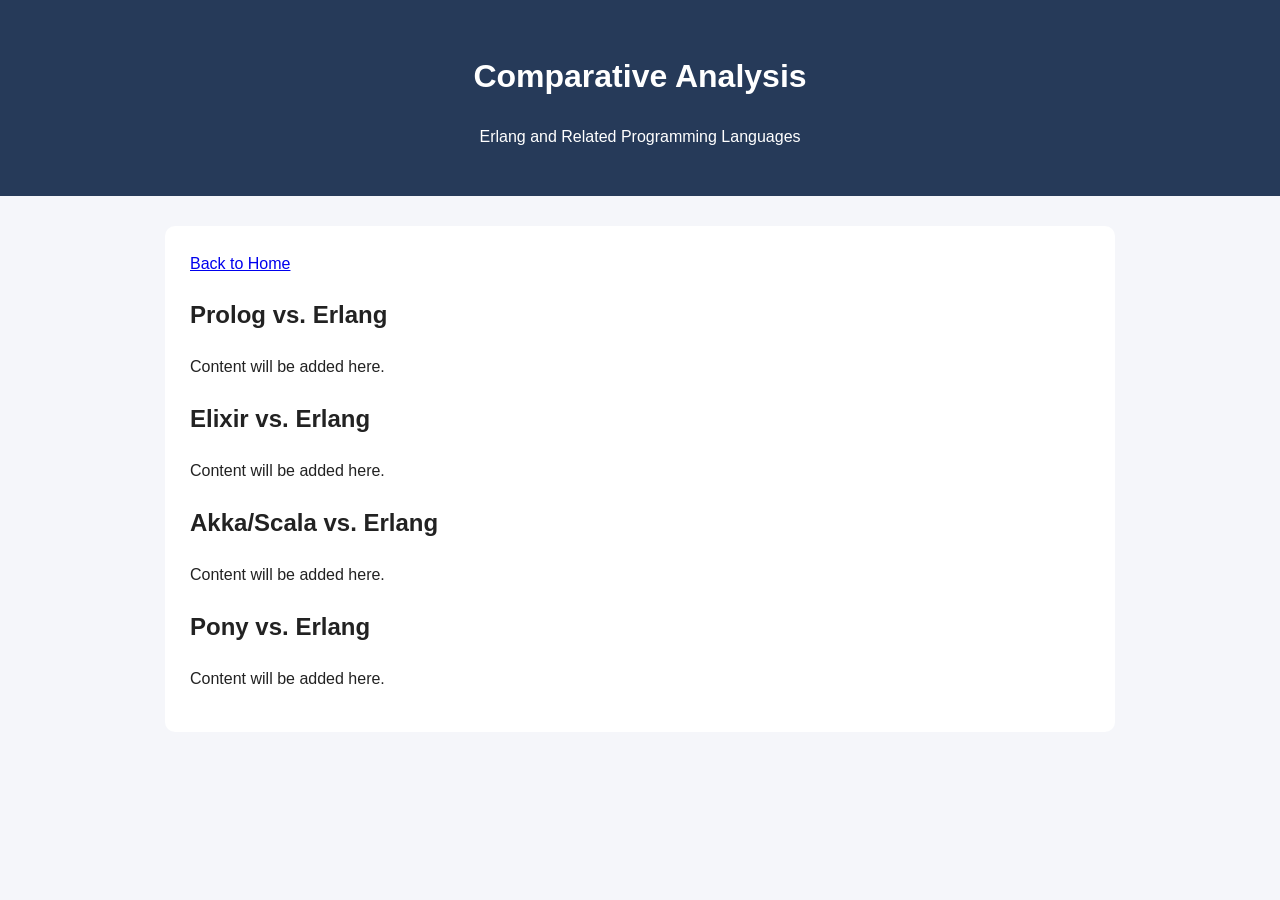
==== sections/comparative-analysis.html @ d89b7de0 "Add comparative-analysis.html for language comparison" ====
<!DOCTYPE html>
<html lang="en">
<head>
    <meta charset="UTF-8">
    <meta name="viewport"
          content="width=device-width, initial-scale=1.0">
    <title>Comparative Analysis - Erlang</title>
    <link rel="stylesheet" href="../style.css">
</head>
<body>
    <header>
        <h1>Comparative Analysis</h1>
        <p>Erlang and Related Programming Languages</p>
    </header>

    <main>
        <a href="../index.html">Back to Home</a>

        <h2>Prolog vs. Erlang</h2>
        <p>Content will be added here.</p>

        <h2>Elixir vs. Erlang</h2>
        <p>Content will be added here.</p>

        <h2>Akka/Scala vs. Erlang</h2>
        <p>Content will be added here.</p>

        <h2>Pony vs. Erlang</h2>
        <p>Content will be added here.</p>
    </main>
</body>
</html>
---- style.css ----
body {
    font-family: Arial, sans-serif;
    margin: 0;
    background-color: #f5f6fa;
    color: #222;
    line-height: 1.6;
}

header {
    background-color: #263a59;
    color: white;
    padding: 30px;
    text-align: center;
}

main {
    max-width: 900px;
    margin: 30px auto;
    padding: 25px;
    background: white;
    border-radius: 10px;
}

nav {
    display: flex;
    gap: 15px;
    flex-wrap: wrap;
}

nav a {
    padding: 10px 15px;
    background: #263a59;
    color: white;
    text-decoration: none;
    border-radius: 5px;
}

nav a:hover {
    background: #45638f;
}
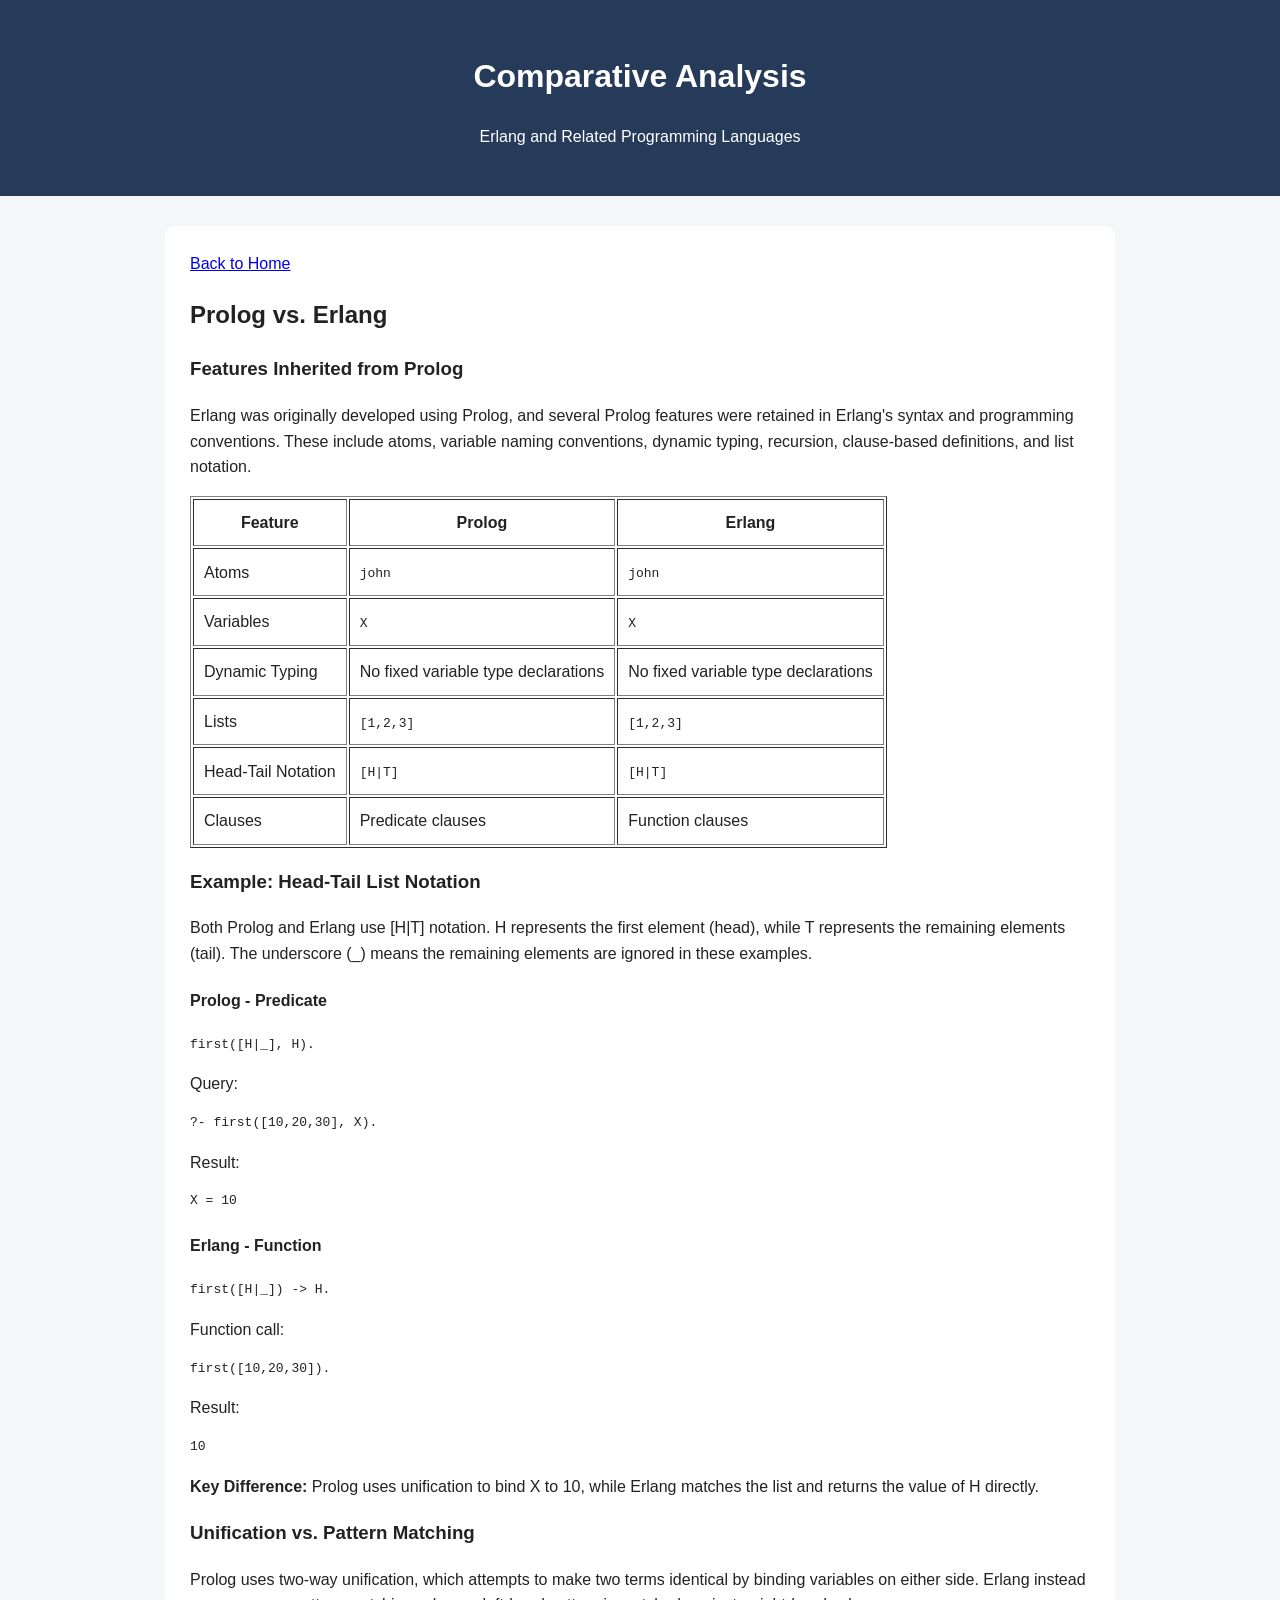
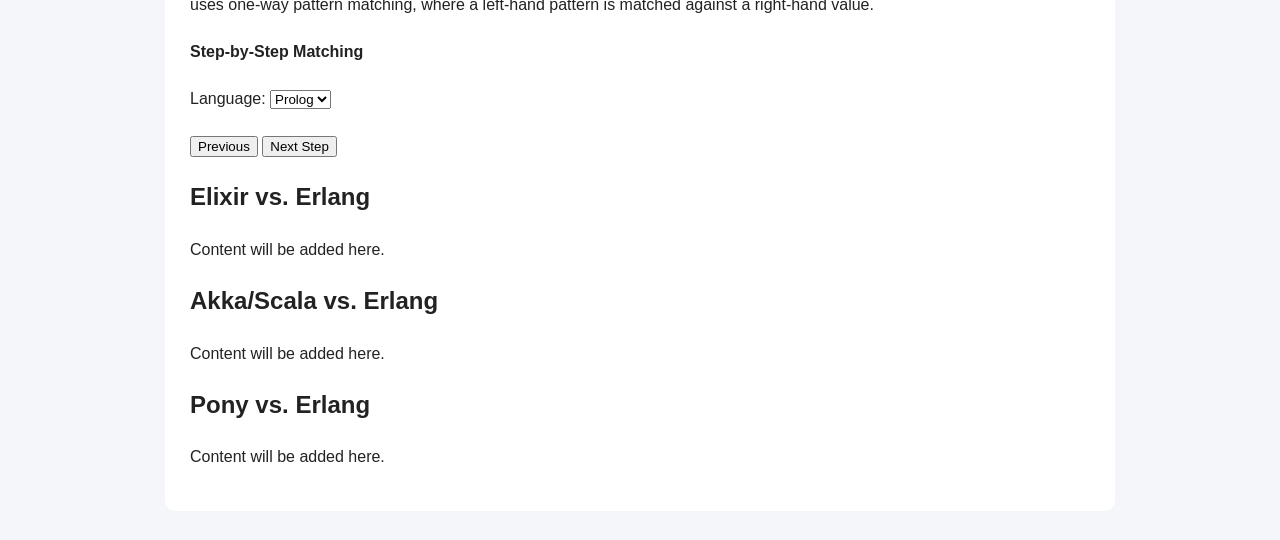
==== commit b9f0af18: "Add Prolog vs. Erlang comparison section Added a section comparing Prolog and Erlang, detailing feat" ====
--- a/sections/comparative-analysis.html
+++ b/sections/comparative-analysis.html
@@ -17,8 +17,127 @@
     <main>
         <a href="../index.html">Back to Home</a>
 
-        <h2>Prolog vs. Erlang</h2>
-        <p>Content will be added here.</p>
+        
+<section id="prolog">
+    <h2>Prolog vs. Erlang</h2>
+
+    <h3>Features Inherited from Prolog</h3>
+
+    <p>
+        Erlang was originally developed using Prolog,
+        and several Prolog features were retained in
+        Erlang's syntax and programming conventions.
+        These include atoms, variable naming conventions,
+        dynamic typing, recursion, clause-based definitions,
+        and list notation.
+    </p>
+
+    <table border="1" cellpadding="10">
+        <thead>
+            <tr>
+                <th>Feature</th>
+                <th>Prolog</th>
+                <th>Erlang</th>
+            </tr>
+        </thead>
+        <tbody>
+            <tr>
+                <td>Atoms</td>
+                <td><code>john</code></td>
+                <td><code>john</code></td>
+            </tr>
+            <tr>
+                <td>Variables</td>
+                <td><code>X</code></td>
+                <td><code>X</code></td>
+            </tr>
+            <tr>
+                <td>Dynamic Typing</td>
+                <td>No fixed variable type declarations</td>
+                <td>No fixed variable type declarations</td>
+            </tr>
+            <tr>
+                <td>Lists</td>
+                <td><code>[1,2,3]</code></td>
+                <td><code>[1,2,3]</code></td>
+            </tr>
+            <tr>
+                <td>Head-Tail Notation</td>
+                <td><code>[H|T]</code></td>
+                <td><code>[H|T]</code></td>
+            </tr>
+            <tr>
+                <td>Clauses</td>
+                <td>Predicate clauses</td>
+                <td>Function clauses</td>
+            </tr>
+        </tbody>
+    </table>
+
+    <h3>Example: Head-Tail List Notation</h3>
+
+    <p>
+        Both Prolog and Erlang use [H|T] notation.
+        H represents the first element (head), while
+        T represents the remaining elements (tail).
+        The underscore (_) means the remaining
+        elements are ignored in these examples.
+    </p>
+
+    <h4>Prolog - Predicate</h4>
+    <pre><code>first([H|_], H).</code></pre>
+
+    <p>Query:</p>
+    <pre><code>?- first([10,20,30], X).</code></pre>
+
+    <p>Result:</p>
+    <pre><code>X = 10</code></pre>
+
+    <h4>Erlang - Function</h4>
+    <pre><code>first([H|_]) -> H.</code></pre>
+
+    <p>Function call:</p>
+    <pre><code>first([10,20,30]).</code></pre>
+
+    <p>Result:</p>
+    <pre><code>10</code></pre>
+
+    <p>
+        <strong>Key Difference:</strong>
+        Prolog uses unification to bind X to 10,
+        while Erlang matches the list and returns
+        the value of H directly.
+    </p>
+
+    
+<h3>Unification vs. Pattern Matching</h3>
+
+<p>
+    Prolog uses two-way unification, which attempts
+    to make two terms identical by binding variables
+    on either side. Erlang instead uses one-way
+    pattern matching, where a left-hand pattern
+    is matched against a right-hand value.
+</p>
+
+<div class="matching-demo">
+    <h4>Step-by-Step Matching</h4>
+
+    <label for="language-choice">Language:</label>
+    <select id="language-choice">
+        <option value="prolog">Prolog</option>
+        <option value="erlang">Erlang</option>
+    </select>
+
+    <h4 id="matching-title"></h4>
+    <pre><code id="matching-expression"></code></pre>
+    <p id="matching-explanation"></p>
+
+    <button id="matching-prev">Previous</button>
+    <button id="matching-next">Next Step</button>
+</div>
+</section>
+
 
         <h2>Elixir vs. Erlang</h2>
         <p>Content will be added here.</p>
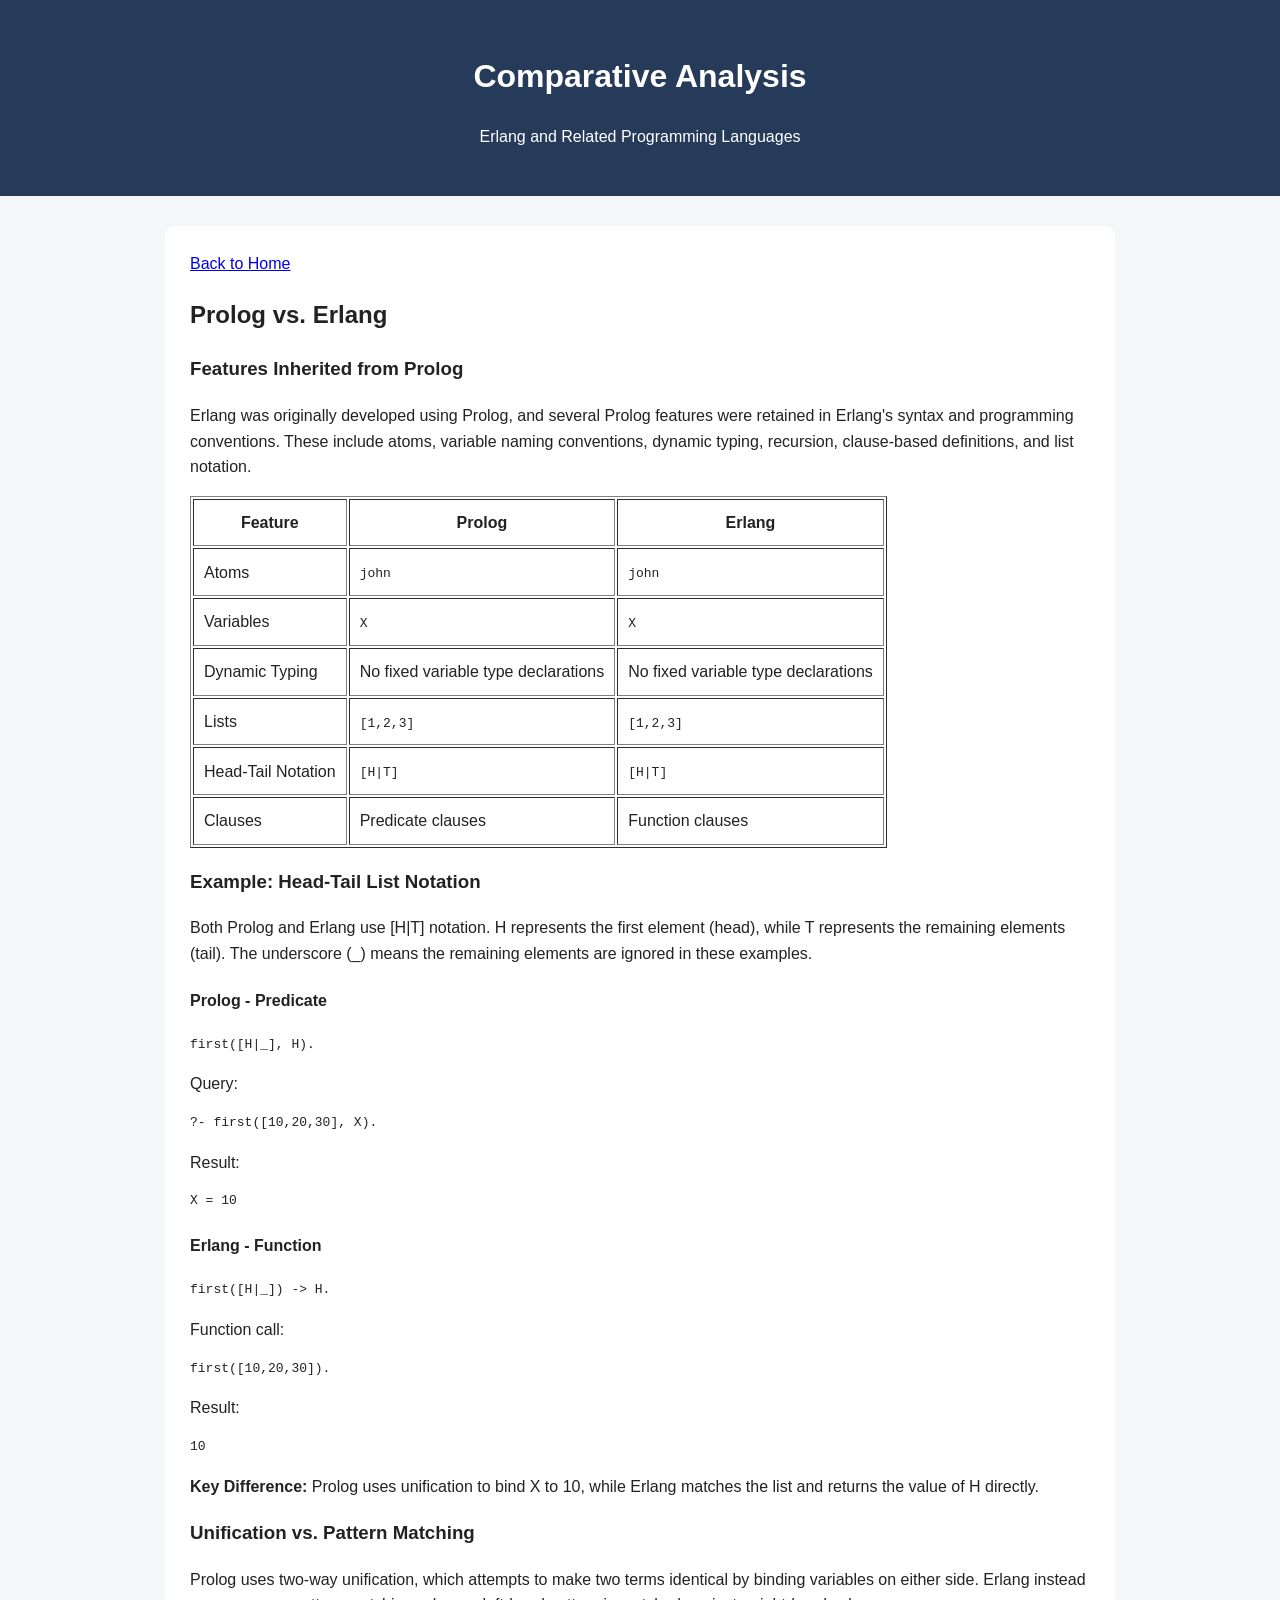
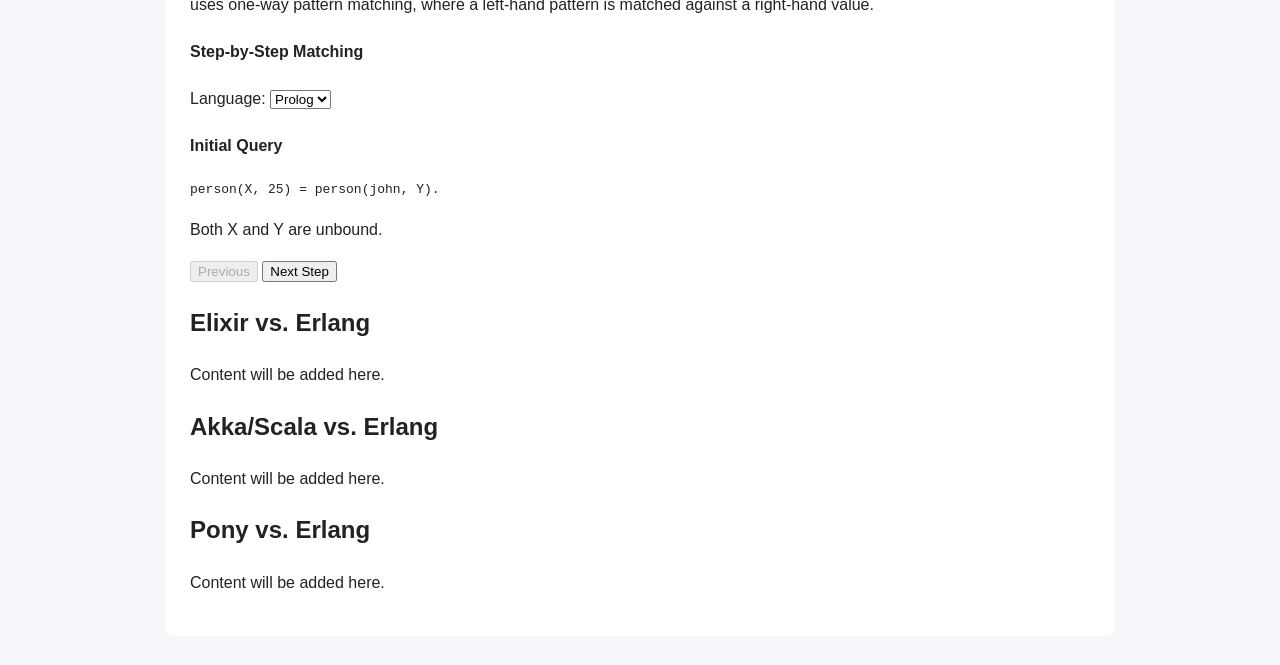
==== commit d9bc3b81: "Add script tag for external JavaScript file" ====
--- a/sections/comparative-analysis.html
+++ b/sections/comparative-analysis.html
@@ -148,5 +148,7 @@
         <h2>Pony vs. Erlang</h2>
         <p>Content will be added here.</p>
     </main>
+
+    <script src="../script.js"></script>
 </body>
 </html>
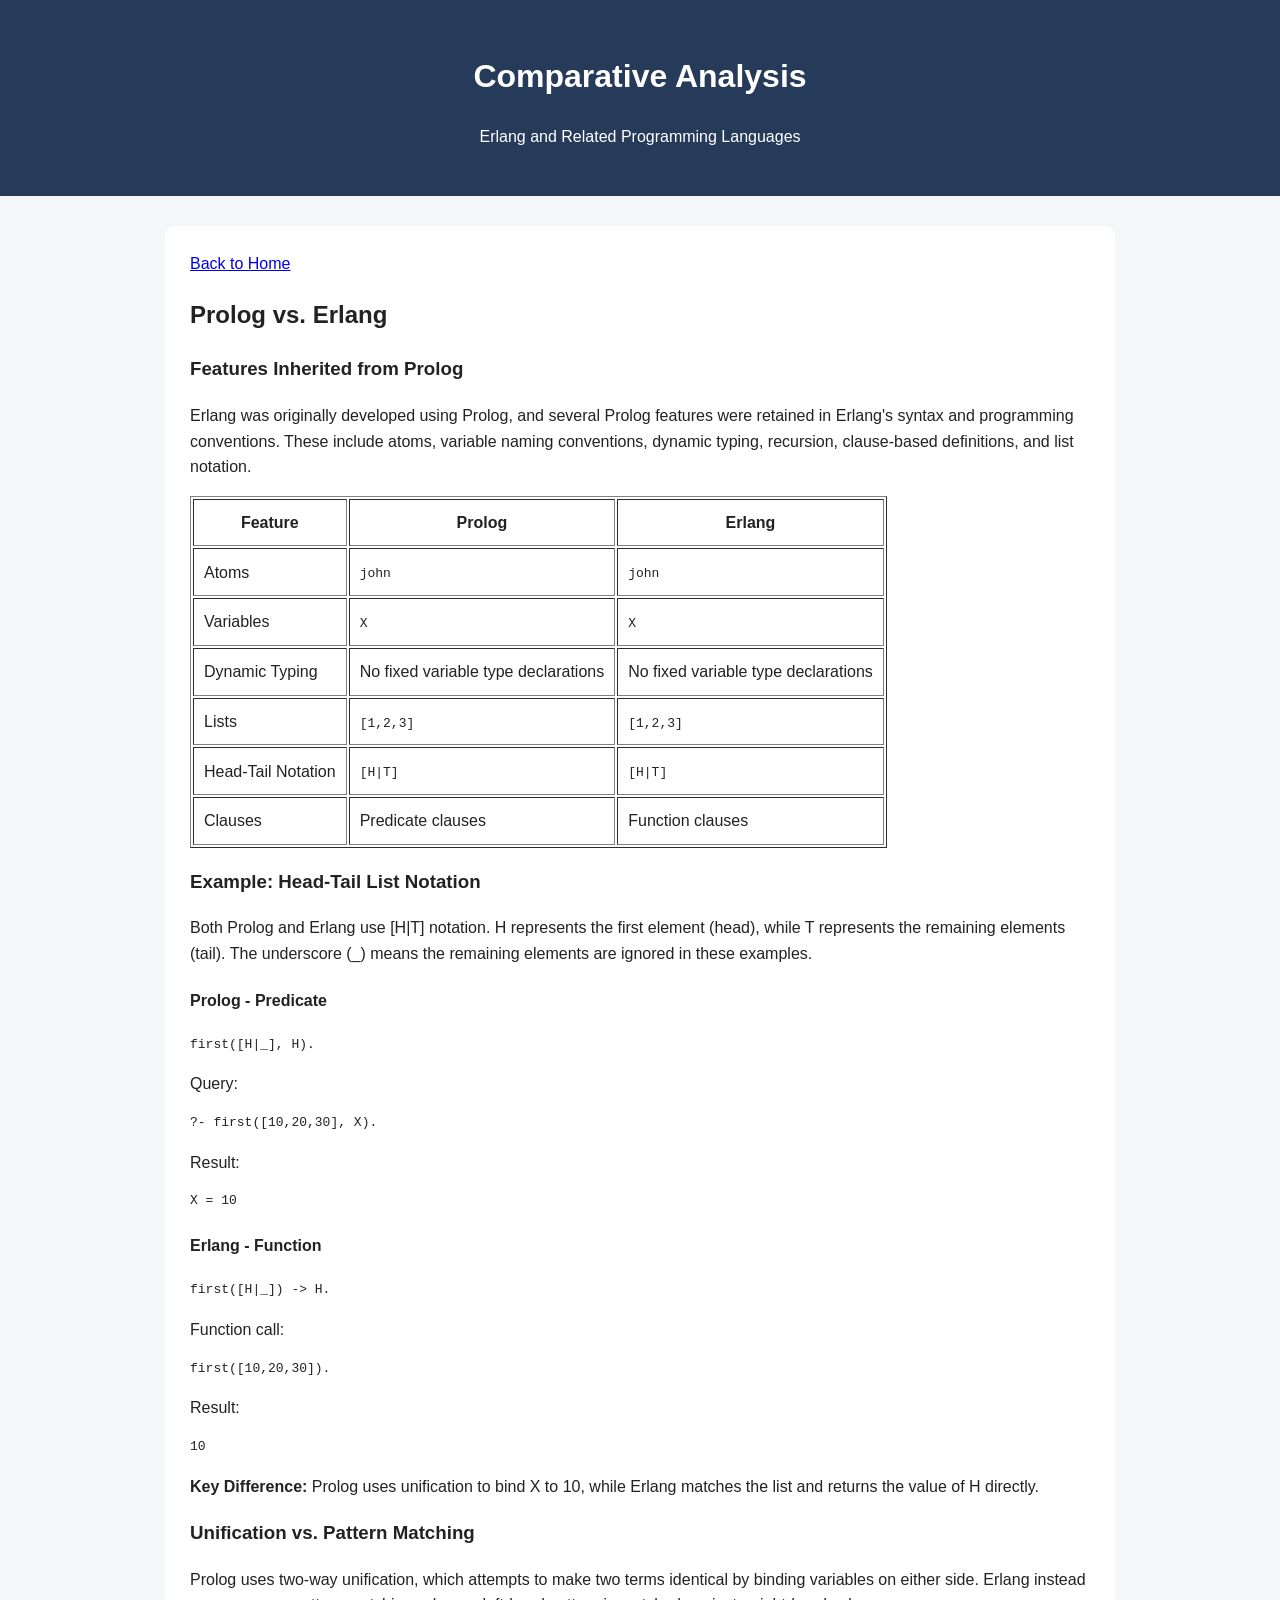
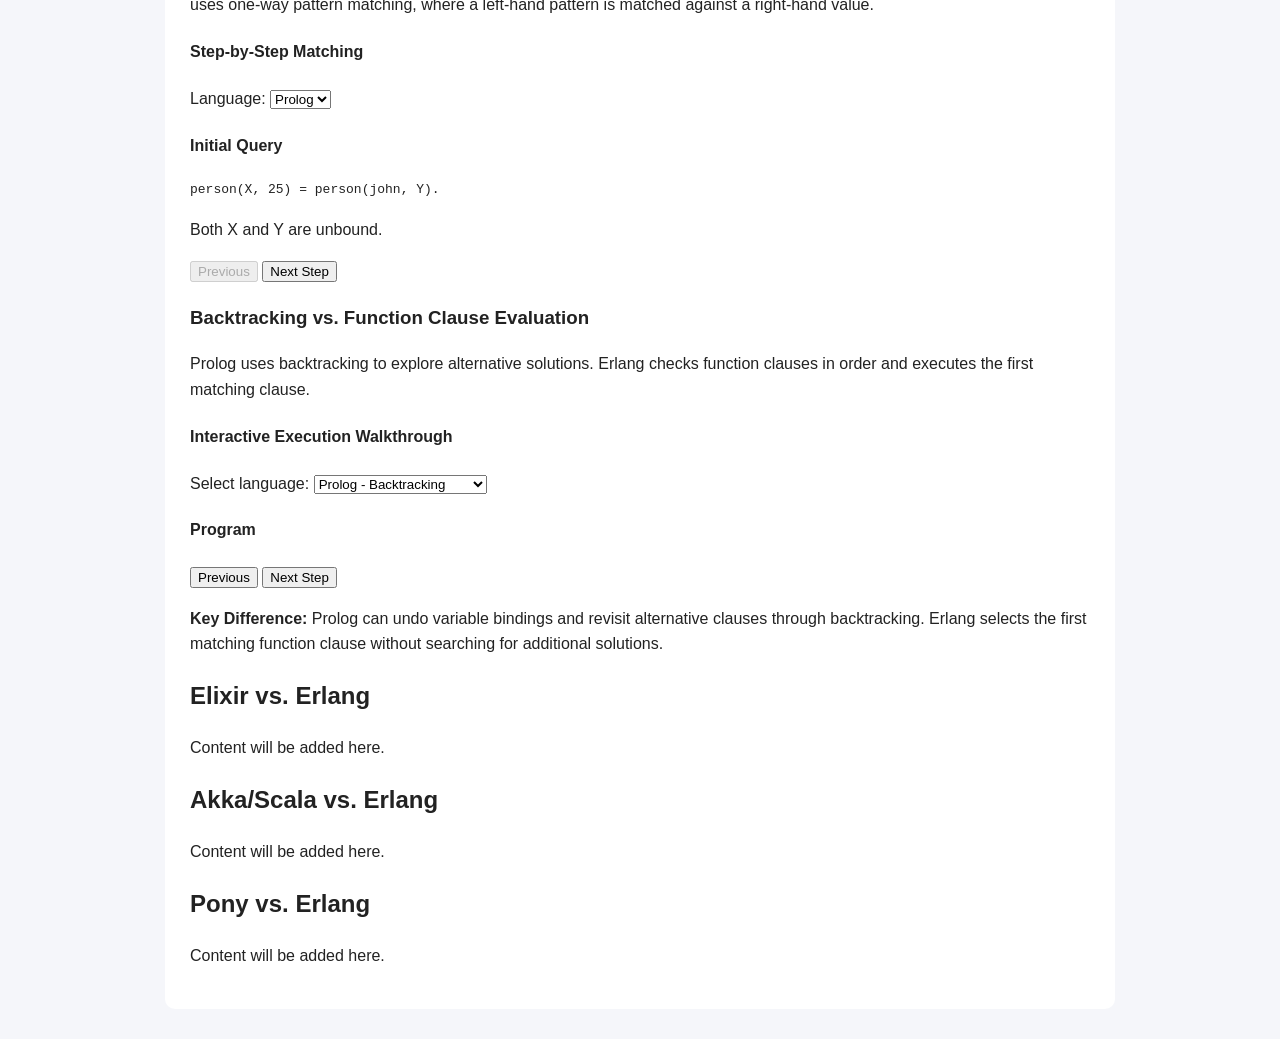
==== commit d6d574c7: "Add comparative analysis of Prolog and Erlang Added a section comparing backtracking in Prolog with " ====
--- a/sections/comparative-analysis.html
+++ b/sections/comparative-analysis.html
@@ -136,6 +136,46 @@
     <button id="matching-prev">Previous</button>
     <button id="matching-next">Next Step</button>
 </div>
+
+
+<h3>Backtracking vs. Function Clause Evaluation</h3>
+
+<p>
+    Prolog uses backtracking to explore alternative
+    solutions. Erlang checks function clauses in order
+    and executes the first matching clause.
+</p>
+
+<div class="backtracking-demo">
+    <h4>Interactive Execution Walkthrough</h4>
+
+    <label for="trace-language">Select language:</label>
+    <select id="trace-language">
+        <option value="prolog">Prolog - Backtracking</option>
+        <option value="erlang">Erlang - Clause Selection</option>
+    </select>
+
+    <h4>Program</h4>
+    <pre><code id="trace-program"></code></pre>
+
+    <p id="trace-progress"></p>
+    <h4 id="trace-title"></h4>
+
+    <pre><code id="trace-code"></code></pre>
+    <p id="trace-explanation"></p>
+
+    <button id="trace-prev">Previous</button>
+    <button id="trace-next">Next Step</button>
+</div>
+
+<p>
+    <strong>Key Difference:</strong>
+    Prolog can undo variable bindings and revisit
+    alternative clauses through backtracking.
+    Erlang selects the first matching function clause
+    without searching for additional solutions.
+</p>
+
 </section>
 
 
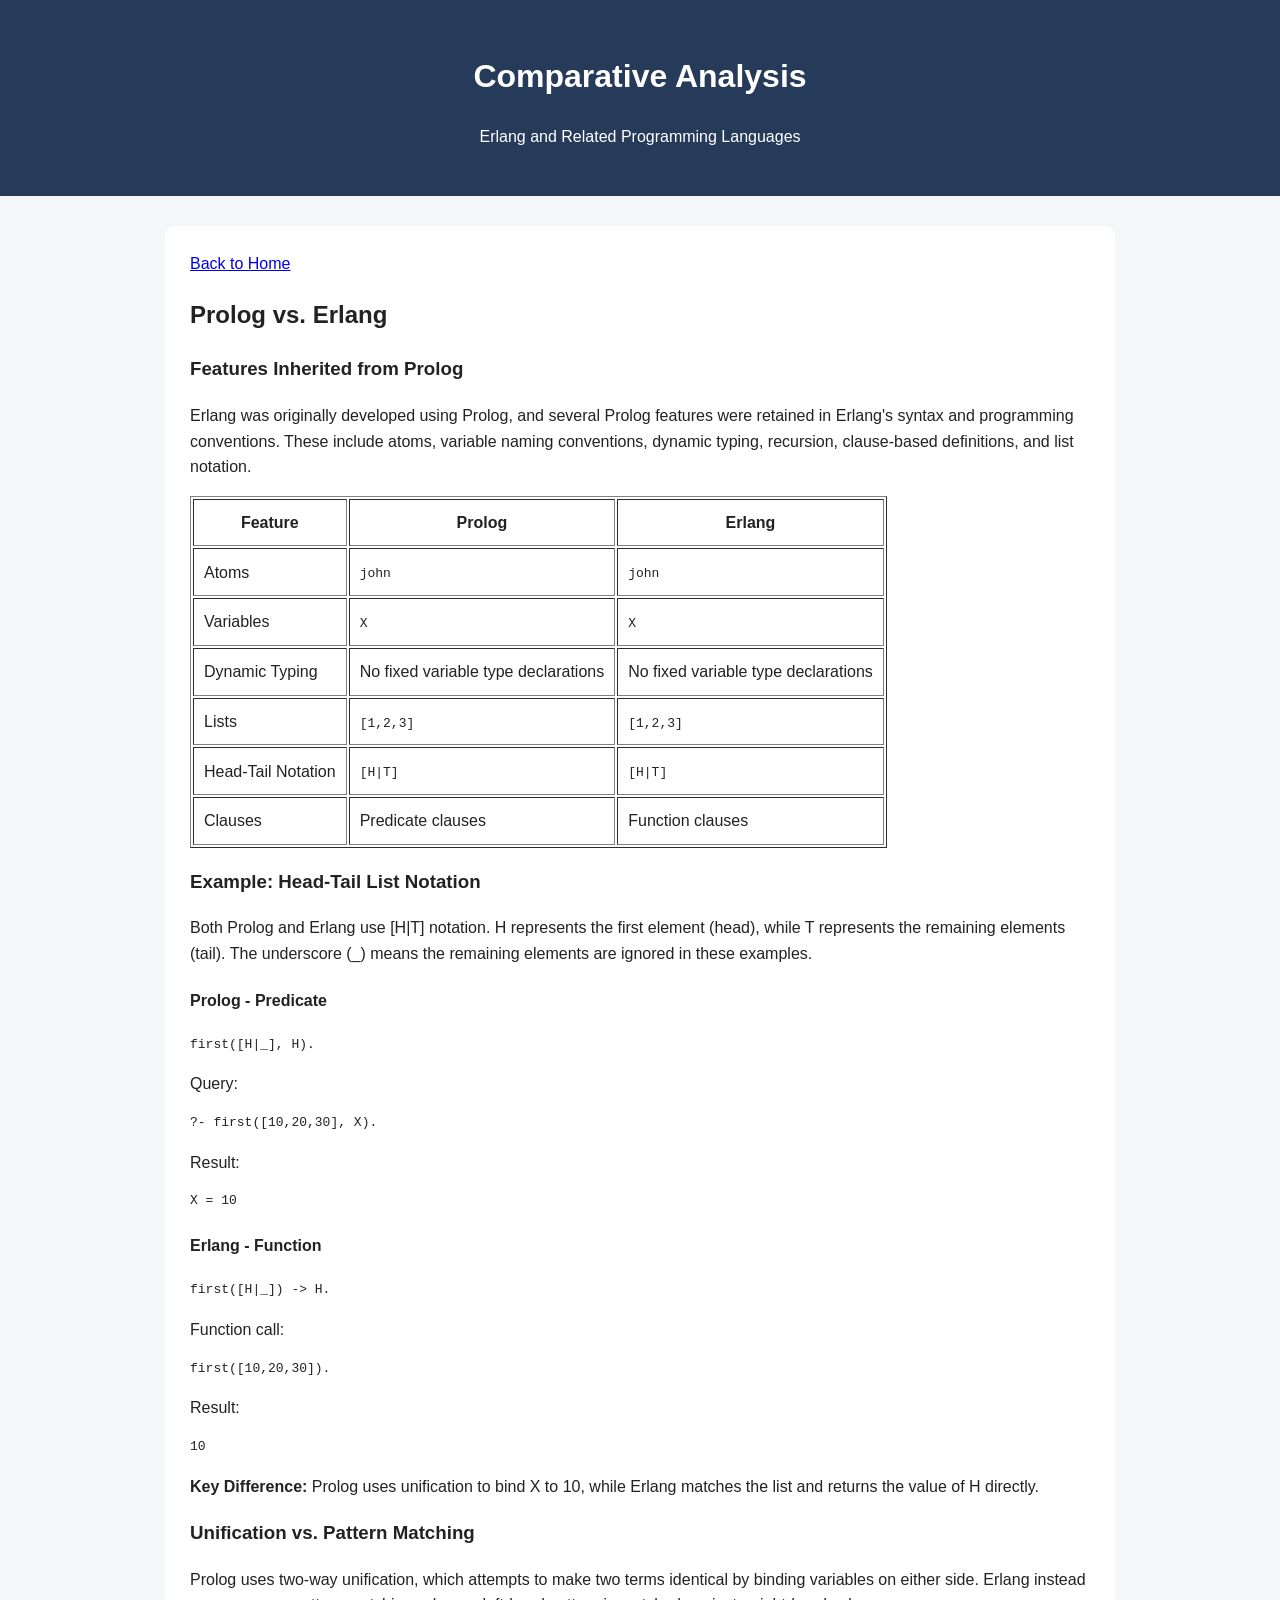
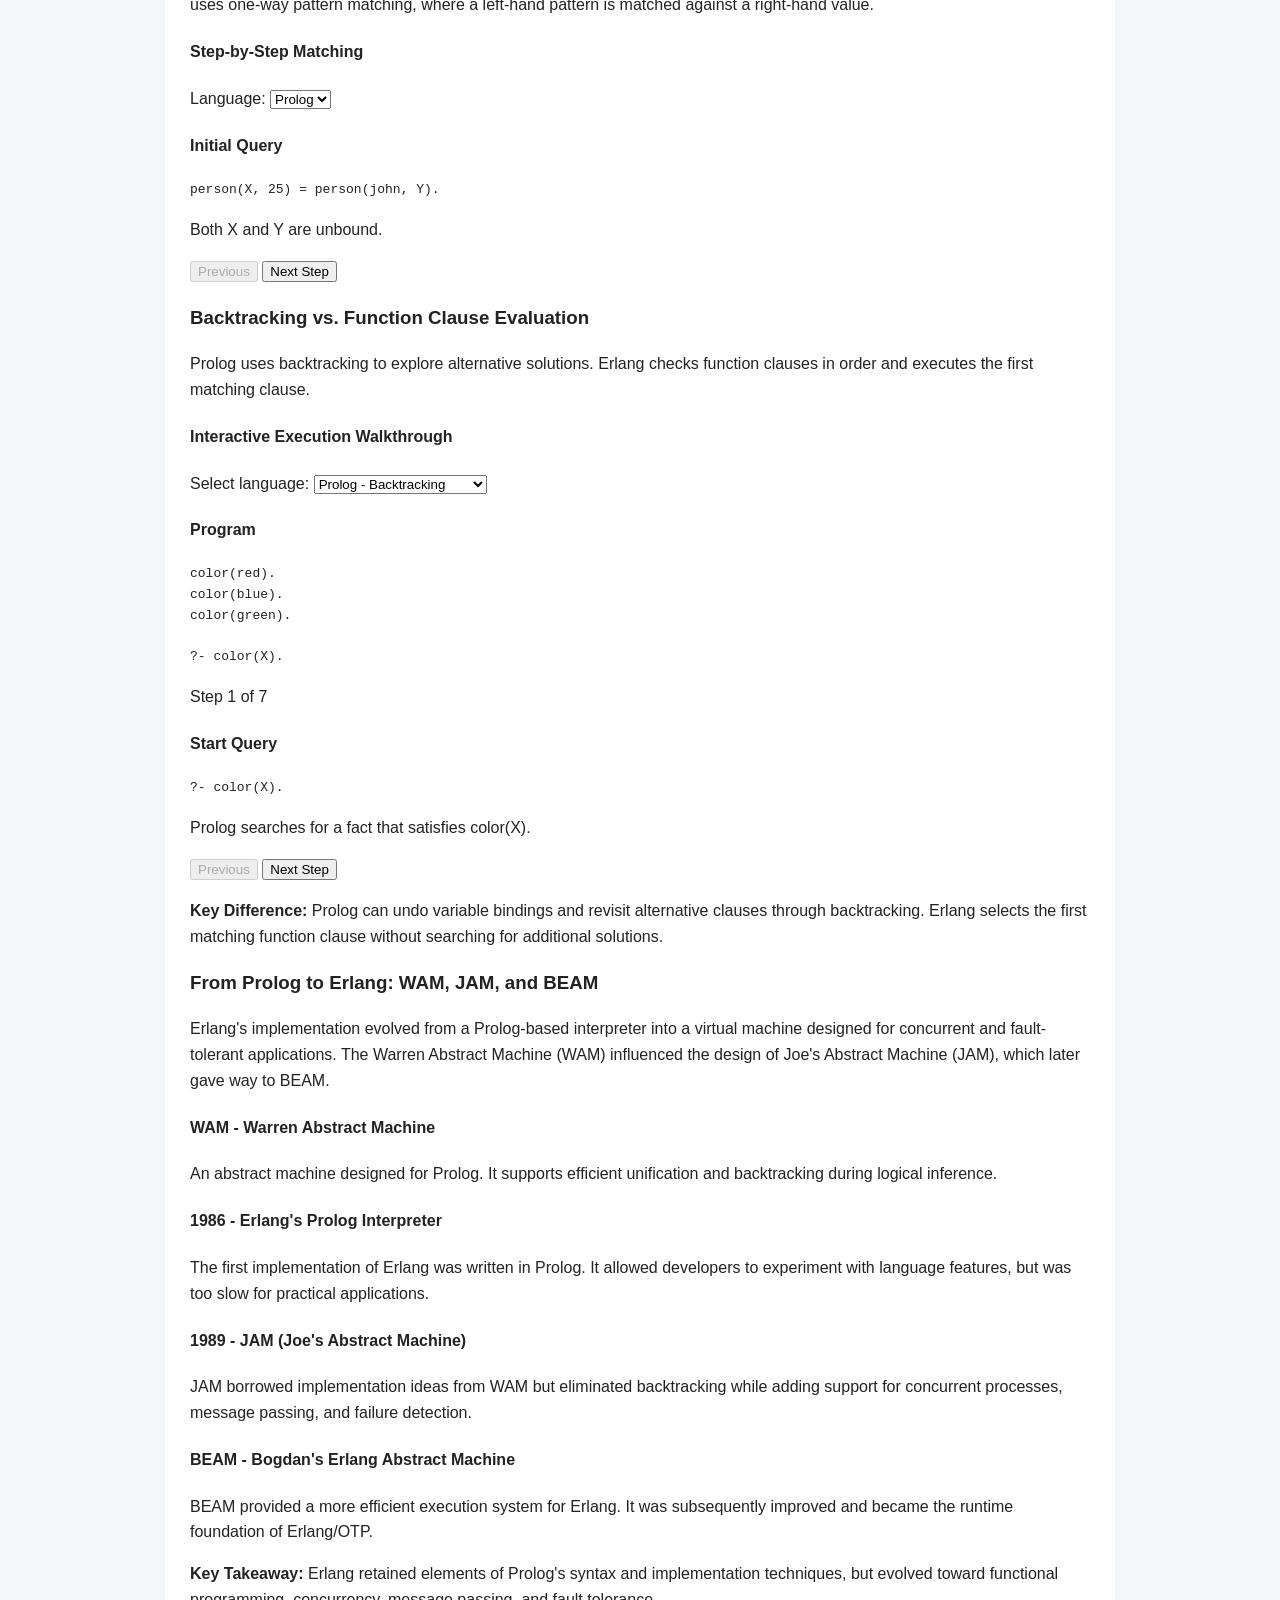
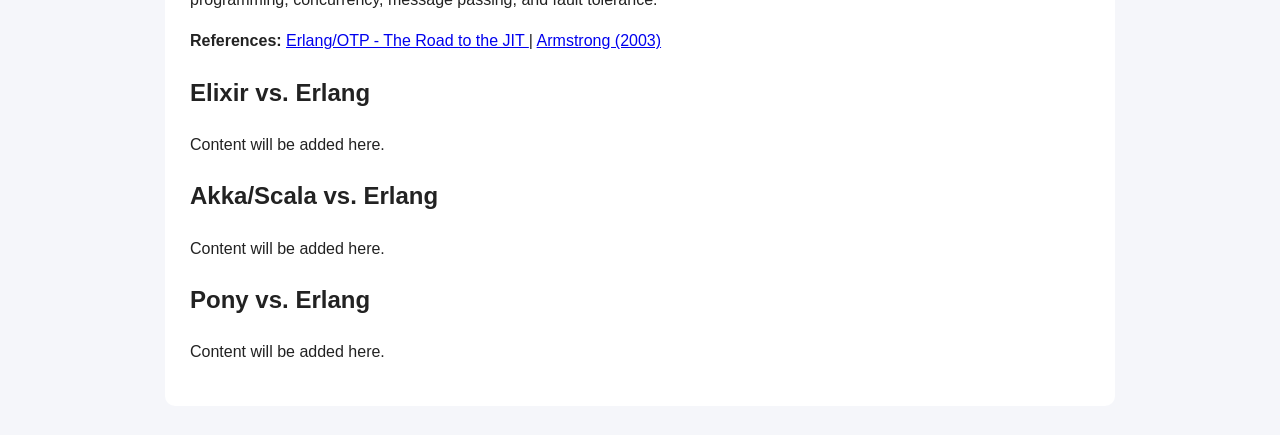
==== commit 1cd82a70: "Update comparative-analysis.html" ====
--- a/sections/comparative-analysis.html
+++ b/sections/comparative-analysis.html
@@ -176,6 +176,80 @@
     without searching for additional solutions.
 </p>
 
+<h3>From Prolog to Erlang: WAM, JAM, and BEAM</h3>
+
+<p>
+    Erlang's implementation evolved from a Prolog-based
+    interpreter into a virtual machine designed for
+    concurrent and fault-tolerant applications.
+    The Warren Abstract Machine (WAM) influenced
+    the design of Joe's Abstract Machine (JAM),
+    which later gave way to BEAM.
+</p>
+
+<div class="runtime-timeline">
+
+    <div class="timeline-item">
+        <h4>WAM - Warren Abstract Machine</h4>
+        <p>
+            An abstract machine designed for Prolog.
+            It supports efficient unification and
+            backtracking during logical inference.
+        </p>
+    </div>
+
+    <div class="timeline-item">
+        <h4>1986 - Erlang's Prolog Interpreter</h4>
+        <p>
+            The first implementation of Erlang was
+            written in Prolog. It allowed developers
+            to experiment with language features,
+            but was too slow for practical applications.
+        </p>
+    </div>
+
+    <div class="timeline-item">
+        <h4>1989 - JAM (Joe's Abstract Machine)</h4>
+        <p>
+            JAM borrowed implementation ideas from
+            WAM but eliminated backtracking while
+            adding support for concurrent processes,
+            message passing, and failure detection.
+        </p>
+    </div>
+
+    <div class="timeline-item">
+        <h4>BEAM - Bogdan's Erlang Abstract Machine</h4>
+        <p>
+            BEAM provided a more efficient execution
+            system for Erlang. It was subsequently
+            improved and became the runtime
+            foundation of Erlang/OTP.
+        </p>
+    </div>
+
+</div>
+
+<p>
+    <strong>Key Takeaway:</strong>
+    Erlang retained elements of Prolog's syntax
+    and implementation techniques, but evolved
+    toward functional programming, concurrency,
+    message passing, and fault tolerance.
+</p>
+
+<p>
+    <strong>References:</strong>
+    <a href="https://www.erlang.org/blog/the-road-to-the-jit/"
+       target="_blank" rel="noopener noreferrer">
+        Erlang/OTP - The Road to the JIT
+    </a>
+    |
+    <a href="https://erlang.org/download/armstrong_thesis_2003.pdf"
+       target="_blank" rel="noopener noreferrer">
+        Armstrong (2003)
+    </a>
+</p>
 </section>
 
 
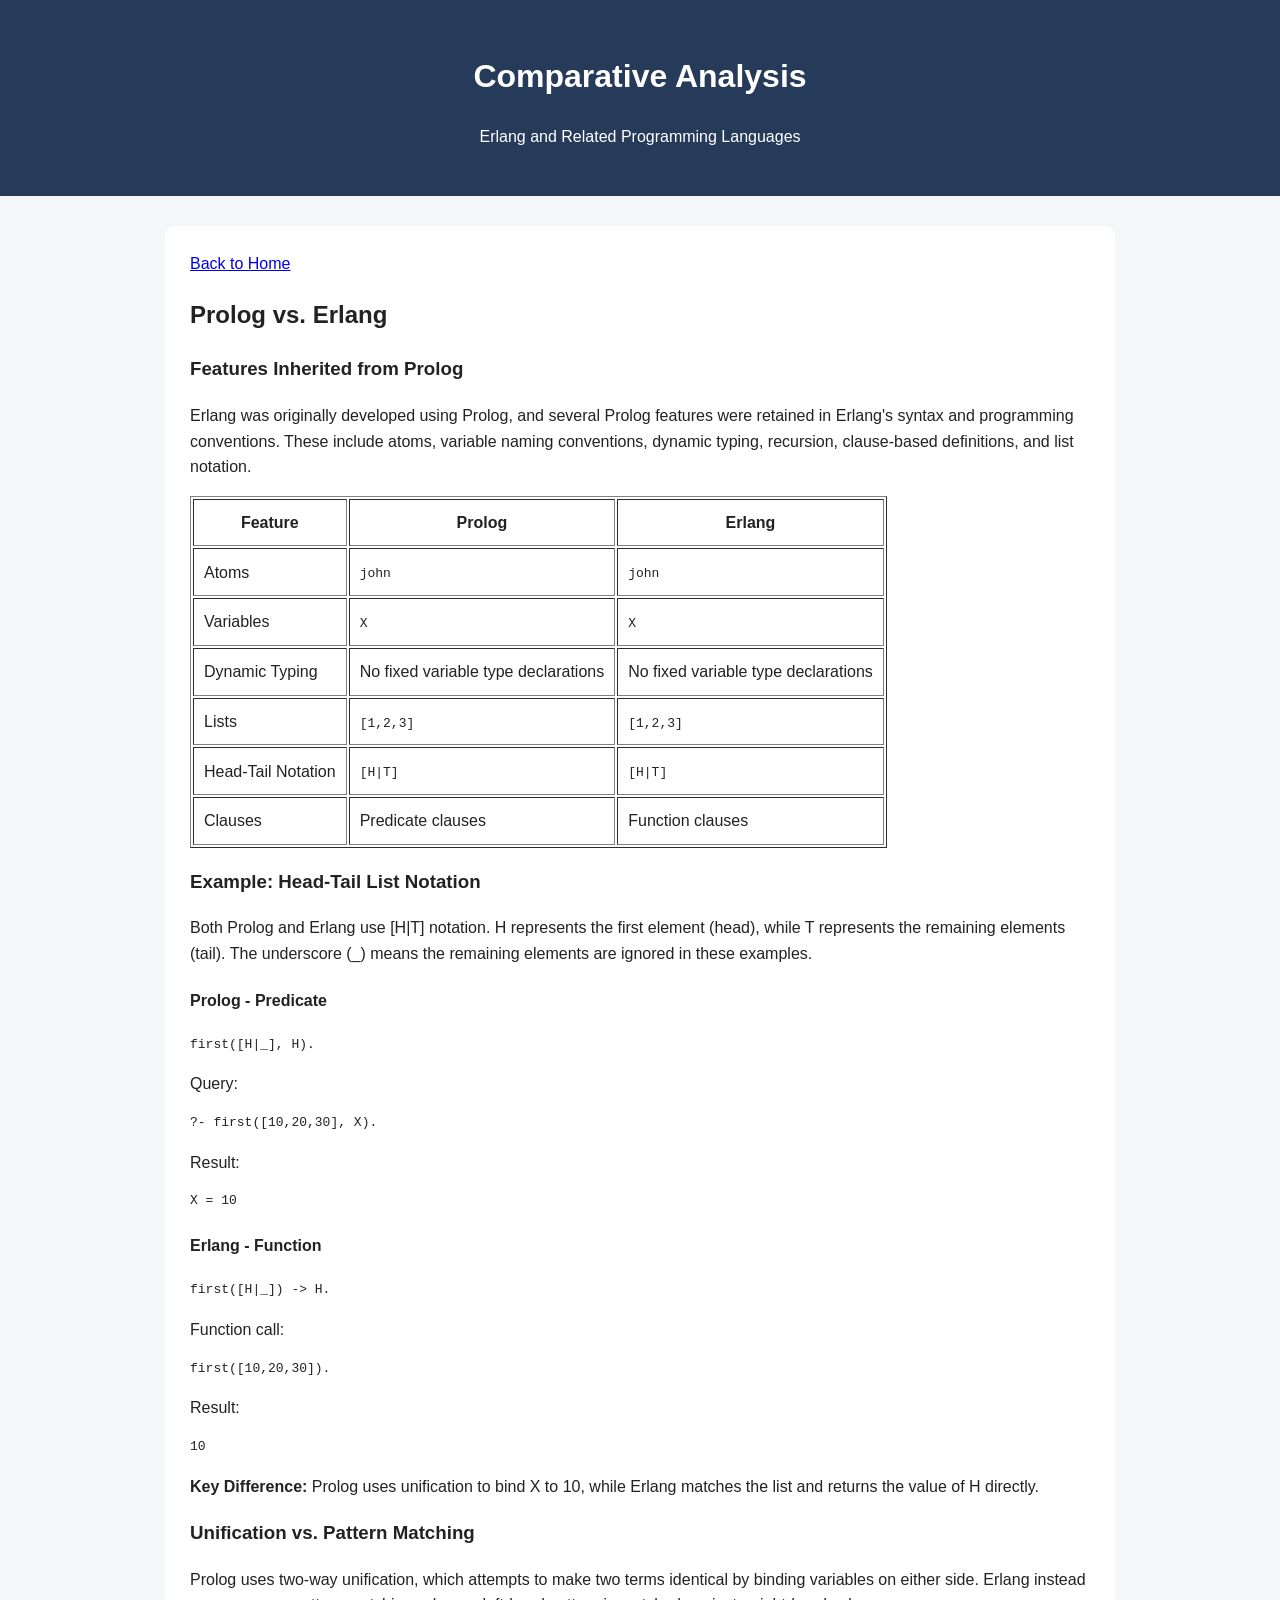
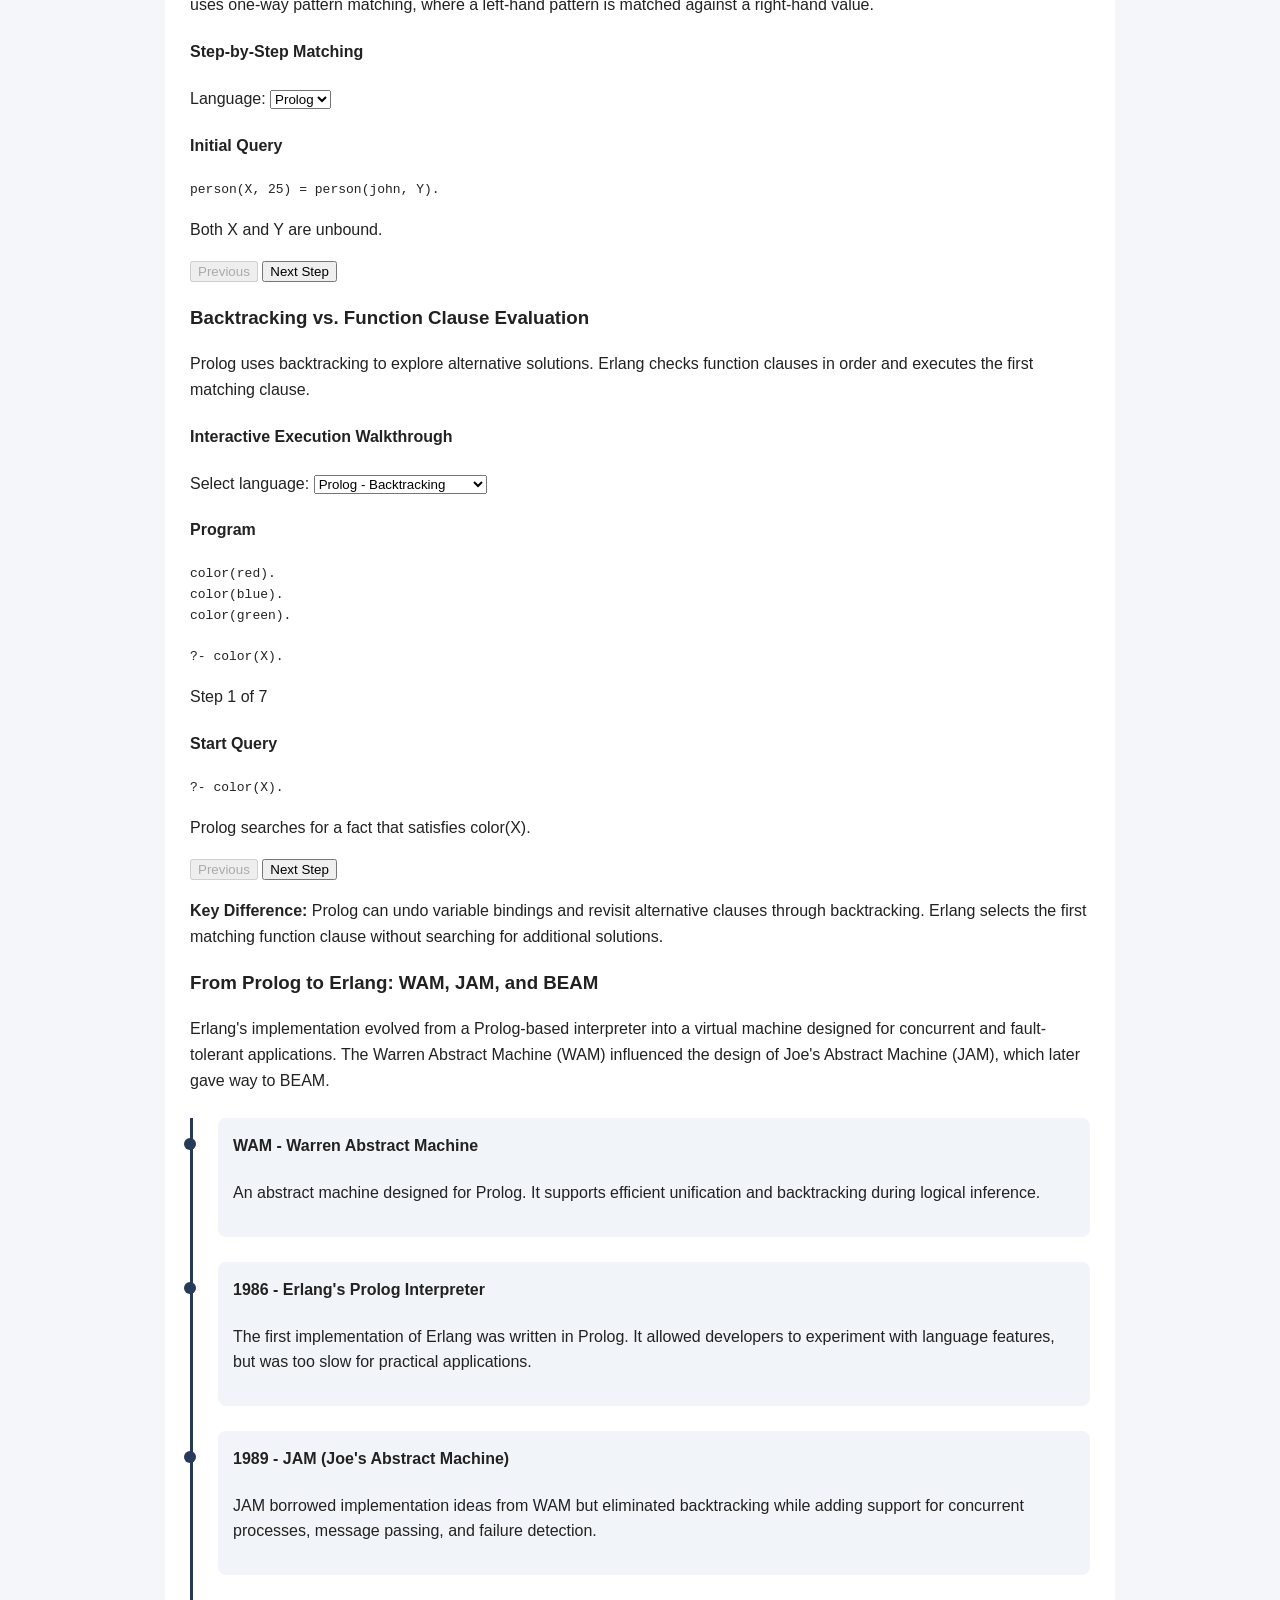
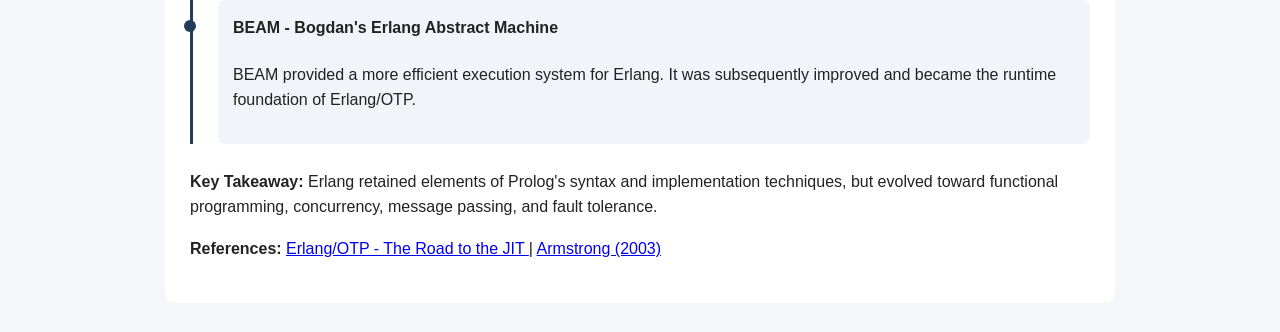
==== commit a9c9f47d: "Remove comparative analysis sections" ====
--- a/sections/comparative-analysis.html
+++ b/sections/comparative-analysis.html
@@ -253,14 +253,7 @@
 </section>
 
 
-        <h2>Elixir vs. Erlang</h2>
-        <p>Content will be added here.</p>
-
-        <h2>Akka/Scala vs. Erlang</h2>
-        <p>Content will be added here.</p>
-
-        <h2>Pony vs. Erlang</h2>
-        <p>Content will be added here.</p>
+
     </main>
 
     <script src="../script.js"></script>
--- a/style.css
+++ b/style.css
@@ -39,3 +39,35 @@
 nav a:hover {
     background: #45638f;
 }
+
+
+/* Erlang runtime evolution timeline */
+
+.runtime-timeline {
+    border-left: 3px solid #263a59;
+    margin: 25px 0;
+    padding-left: 25px;
+}
+
+.timeline-item {
+    position: relative;
+    margin-bottom: 25px;
+    padding: 15px;
+    background-color: #f1f4f9;
+    border-radius: 8px;
+}
+
+.timeline-item::before {
+    content: "";
+    position: absolute;
+    left: -34px;
+    top: 20px;
+    width: 12px;
+    height: 12px;
+    border-radius: 50%;
+    background-color: #263a59;
+}
+
+.timeline-item h4 {
+    margin-top: 0;
+}
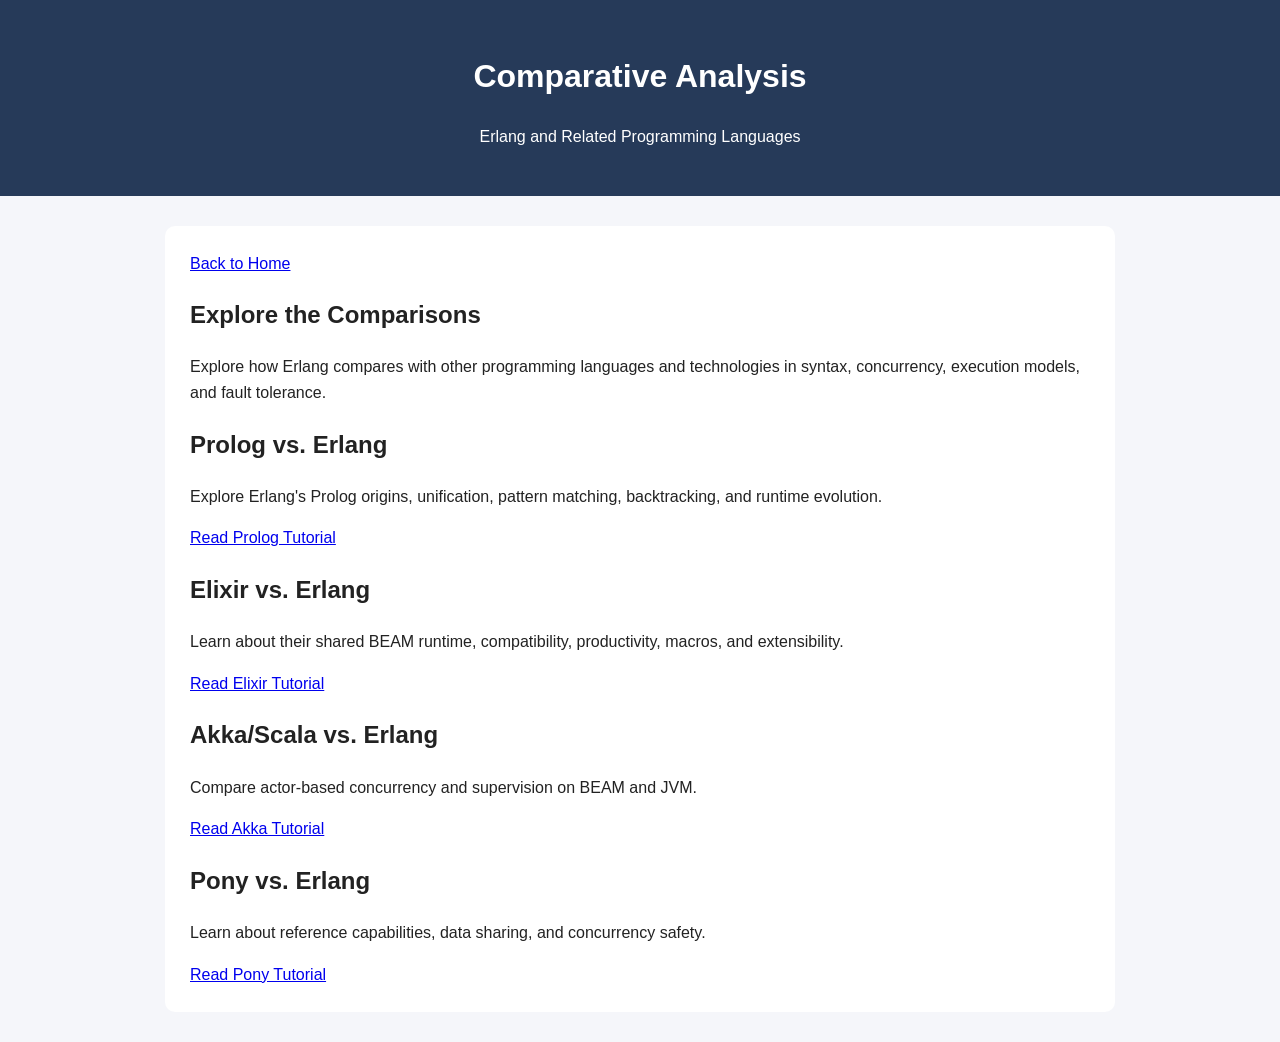
==== commit e98be1d5: "Enhance comparative analysis with additional languages Added sections comparing Erlang with Prolog, " ====
--- a/sections/comparative-analysis.html
+++ b/sections/comparative-analysis.html
@@ -8,6 +8,7 @@
     <title>Comparative Analysis - Erlang</title>
     <link rel="stylesheet" href="../style.css">
 </head>
+
 <body>
     <header>
         <h1>Comparative Analysis</h1>
@@ -17,245 +18,53 @@
     <main>
         <a href="../index.html">Back to Home</a>
 
-        
-<section id="prolog">
-    <h2>Prolog vs. Erlang</h2>
+        <h2>Explore the Comparisons</h2>
 
-    <h3>Features Inherited from Prolog</h3>
+        <p>
+            Explore how Erlang compares with other
+            programming languages and technologies
+            in syntax, concurrency, execution models,
+            and fault tolerance.
+        </p>
 
-    <p>
-        Erlang was originally developed using Prolog,
-        and several Prolog features were retained in
-        Erlang's syntax and programming conventions.
-        These include atoms, variable naming conventions,
-        dynamic typing, recursion, clause-based definitions,
-        and list notation.
-    </p>
+        <section>
+            <h2>Prolog vs. Erlang</h2>
+            <p>
+                Explore Erlang's Prolog origins,
+                unification, pattern matching,
+                backtracking, and runtime evolution.
+            </p>
+            <a href="prolog.html">Read Prolog Tutorial</a>
+        </section>
 
-    <table border="1" cellpadding="10">
-        <thead>
-            <tr>
-                <th>Feature</th>
-                <th>Prolog</th>
-                <th>Erlang</th>
-            </tr>
-        </thead>
-        <tbody>
-            <tr>
-                <td>Atoms</td>
-                <td><code>john</code></td>
-                <td><code>john</code></td>
-            </tr>
-            <tr>
-                <td>Variables</td>
-                <td><code>X</code></td>
-                <td><code>X</code></td>
-            </tr>
-            <tr>
-                <td>Dynamic Typing</td>
-                <td>No fixed variable type declarations</td>
-                <td>No fixed variable type declarations</td>
-            </tr>
-            <tr>
-                <td>Lists</td>
-                <td><code>[1,2,3]</code></td>
-                <td><code>[1,2,3]</code></td>
-            </tr>
-            <tr>
-                <td>Head-Tail Notation</td>
-                <td><code>[H|T]</code></td>
-                <td><code>[H|T]</code></td>
-            </tr>
-            <tr>
-                <td>Clauses</td>
-                <td>Predicate clauses</td>
-                <td>Function clauses</td>
-            </tr>
-        </tbody>
-    </table>
+        <section>
+            <h2>Elixir vs. Erlang</h2>
+            <p>
+                Learn about their shared BEAM runtime,
+                compatibility, productivity,
+                macros, and extensibility.
+            </p>
+            <a href="elixir.html">Read Elixir Tutorial</a>
+        </section>
 
-    <h3>Example: Head-Tail List Notation</h3>
+        <section>
+            <h2>Akka/Scala vs. Erlang</h2>
+            <p>
+                Compare actor-based concurrency
+                and supervision on BEAM and JVM.
+            </p>
+            <a href="akka-scala.html">Read Akka Tutorial</a>
+        </section>
 
-    <p>
-        Both Prolog and Erlang use [H|T] notation.
-        H represents the first element (head), while
-        T represents the remaining elements (tail).
-        The underscore (_) means the remaining
-        elements are ignored in these examples.
-    </p>
-
-    <h4>Prolog - Predicate</h4>
-    <pre><code>first([H|_], H).</code></pre>
-
-    <p>Query:</p>
-    <pre><code>?- first([10,20,30], X).</code></pre>
-
-    <p>Result:</p>
-    <pre><code>X = 10</code></pre>
-
-    <h4>Erlang - Function</h4>
-    <pre><code>first([H|_]) -> H.</code></pre>
-
-    <p>Function call:</p>
-    <pre><code>first([10,20,30]).</code></pre>
-
-    <p>Result:</p>
-    <pre><code>10</code></pre>
-
-    <p>
-        <strong>Key Difference:</strong>
-        Prolog uses unification to bind X to 10,
-        while Erlang matches the list and returns
-        the value of H directly.
-    </p>
-
-    
-<h3>Unification vs. Pattern Matching</h3>
-
-<p>
-    Prolog uses two-way unification, which attempts
-    to make two terms identical by binding variables
-    on either side. Erlang instead uses one-way
-    pattern matching, where a left-hand pattern
-    is matched against a right-hand value.
-</p>
-
-<div class="matching-demo">
-    <h4>Step-by-Step Matching</h4>
-
-    <label for="language-choice">Language:</label>
-    <select id="language-choice">
-        <option value="prolog">Prolog</option>
-        <option value="erlang">Erlang</option>
-    </select>
-
-    <h4 id="matching-title"></h4>
-    <pre><code id="matching-expression"></code></pre>
-    <p id="matching-explanation"></p>
-
-    <button id="matching-prev">Previous</button>
-    <button id="matching-next">Next Step</button>
-</div>
-
-
-<h3>Backtracking vs. Function Clause Evaluation</h3>
-
-<p>
-    Prolog uses backtracking to explore alternative
-    solutions. Erlang checks function clauses in order
-    and executes the first matching clause.
-</p>
-
-<div class="backtracking-demo">
-    <h4>Interactive Execution Walkthrough</h4>
-
-    <label for="trace-language">Select language:</label>
-    <select id="trace-language">
-        <option value="prolog">Prolog - Backtracking</option>
-        <option value="erlang">Erlang - Clause Selection</option>
-    </select>
-
-    <h4>Program</h4>
-    <pre><code id="trace-program"></code></pre>
-
-    <p id="trace-progress"></p>
-    <h4 id="trace-title"></h4>
-
-    <pre><code id="trace-code"></code></pre>
-    <p id="trace-explanation"></p>
-
-    <button id="trace-prev">Previous</button>
-    <button id="trace-next">Next Step</button>
-</div>
-
-<p>
-    <strong>Key Difference:</strong>
-    Prolog can undo variable bindings and revisit
-    alternative clauses through backtracking.
-    Erlang selects the first matching function clause
-    without searching for additional solutions.
-</p>
-
-<h3>From Prolog to Erlang: WAM, JAM, and BEAM</h3>
-
-<p>
-    Erlang's implementation evolved from a Prolog-based
-    interpreter into a virtual machine designed for
-    concurrent and fault-tolerant applications.
-    The Warren Abstract Machine (WAM) influenced
-    the design of Joe's Abstract Machine (JAM),
-    which later gave way to BEAM.
-</p>
-
-<div class="runtime-timeline">
-
-    <div class="timeline-item">
-        <h4>WAM - Warren Abstract Machine</h4>
-        <p>
-            An abstract machine designed for Prolog.
-            It supports efficient unification and
-            backtracking during logical inference.
-        </p>
-    </div>
-
-    <div class="timeline-item">
-        <h4>1986 - Erlang's Prolog Interpreter</h4>
-        <p>
-            The first implementation of Erlang was
-            written in Prolog. It allowed developers
-            to experiment with language features,
-            but was too slow for practical applications.
-        </p>
-    </div>
-
-    <div class="timeline-item">
-        <h4>1989 - JAM (Joe's Abstract Machine)</h4>
-        <p>
-            JAM borrowed implementation ideas from
-            WAM but eliminated backtracking while
-            adding support for concurrent processes,
-            message passing, and failure detection.
-        </p>
-    </div>
-
-    <div class="timeline-item">
-        <h4>BEAM - Bogdan's Erlang Abstract Machine</h4>
-        <p>
-            BEAM provided a more efficient execution
-            system for Erlang. It was subsequently
-            improved and became the runtime
-            foundation of Erlang/OTP.
-        </p>
-    </div>
-
-</div>
-
-<p>
-    <strong>Key Takeaway:</strong>
-    Erlang retained elements of Prolog's syntax
-    and implementation techniques, but evolved
-    toward functional programming, concurrency,
-    message passing, and fault tolerance.
-</p>
-
-<p>
-    <strong>References:</strong>
-    <a href="https://www.erlang.org/blog/the-road-to-the-jit/"
-       target="_blank" rel="noopener noreferrer">
-        Erlang/OTP - The Road to the JIT
-    </a>
-    |
-    <a href="https://erlang.org/download/armstrong_thesis_2003.pdf"
-       target="_blank" rel="noopener noreferrer">
-        Armstrong (2003)
-    </a>
-</p>
-</section>
-
-
-
+        <section>
+            <h2>Pony vs. Erlang</h2>
+            <p>
+                Learn about reference capabilities,
+                data sharing, and concurrency safety.
+            </p>
+            <a href="pony.html">Read Pony Tutorial</a>
+        </section>
     </main>
-
-    <script src="../script.js"></script>
 </body>
 </html>
+
